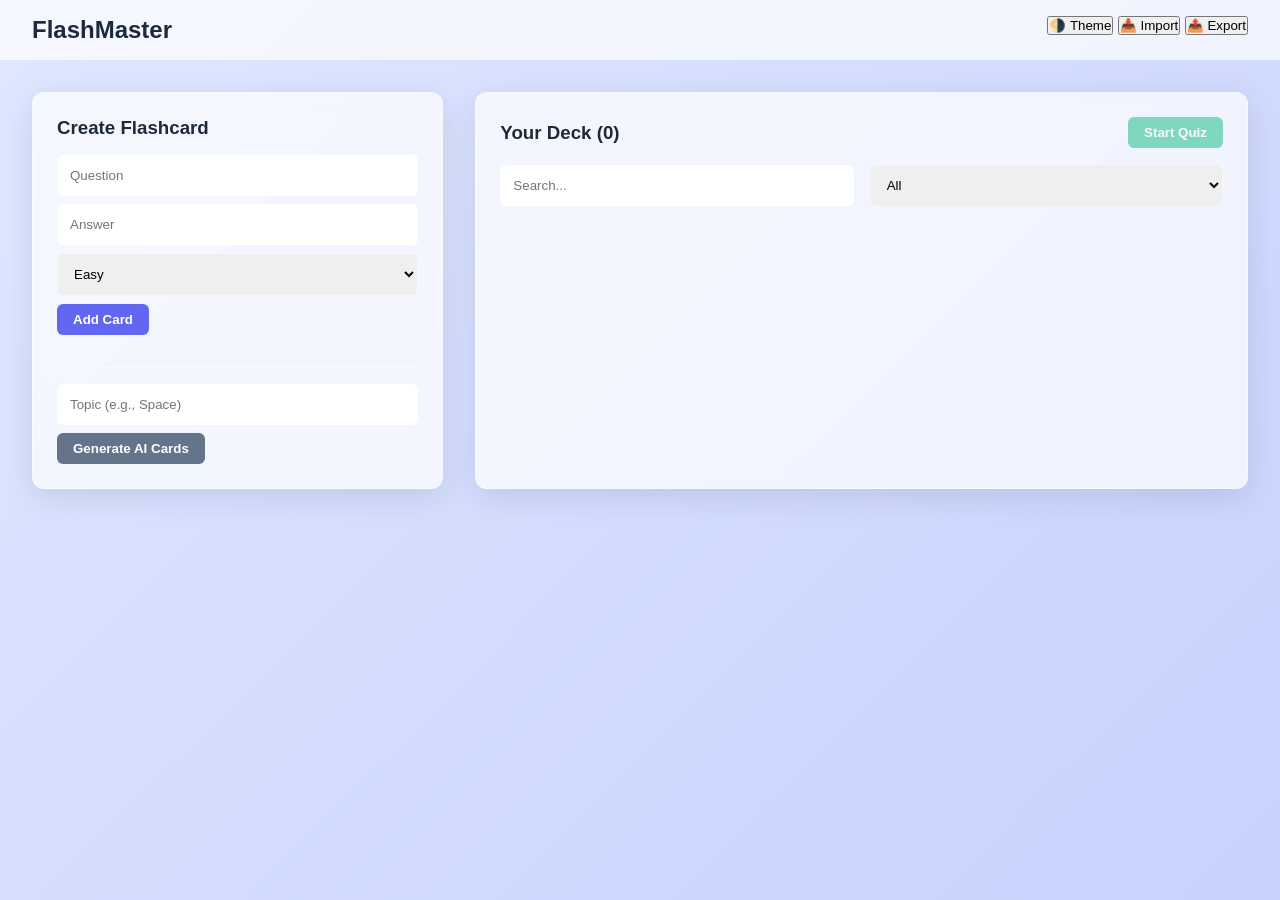
==== index.html @ 649449fb "Update flashcard generator project files" ====
<!DOCTYPE html>
<html lang="en" data-theme="light">
<head>
  <meta charset="UTF-8">
  <meta name="viewport" content="width=device-width, initial-scale=1.0">
  <title>AI Flashcards</title>
  <link rel="stylesheet" href="style.css">
</head>
<body>
  <nav class="glass-nav">
    <h2>FlashMaster</h2>
    <div class="actions">
      <button id="theme-btn">🌗 Theme</button>
      <input type="file" id="import-file" accept=".json" class="hidden">
      <button id="import-btn">📥 Import</button>
      <button id="export-btn">📤 Export</button>
    </div>
  </nav>

  <!-- EDIT MODE -->
  <section id="edit-mode">
    <div class="glass form-container">
      <h3>Create Flashcard</h3>
      <form id="card-form">
        <input type="text" id="q-input" placeholder="Question" required>
        <input type="text" id="a-input" placeholder="Answer" required>
        <select id="diff-input">
          <option value="easy">Easy</option><option value="medium">Medium</option><option value="hard">Hard</option>
        </select>
        <button type="submit" class="btn primary">Add Card</button>
      </form>
      <div class="ai-box">
        <input type="text" id="ai-topic" placeholder="Topic (e.g., Space)">
        <button id="ai-btn" class="btn secondary">Generate AI Cards</button>
      </div>
    </div>

    <div class="glass deck-container">
      <div class="deck-header">
        <h3>Your Deck (<span id="count">0</span>)</h3>
        <button id="start-btn" class="btn success" disabled>Start Quiz</button>
      </div>
      <div class="filters">
        <input type="text" id="search" placeholder="Search...">
        <select id="filter">
          <option value="all">All</option><option value="starred">Starred</option><option value="weak">Weak</option>
        </select>
      </div>
      <div id="deck-list" class="grid"></div>
    </div>
  </section>

  <!-- QUIZ MODE -->
  <section id="quiz-mode" class="hidden">
    <div class="glass quiz-container">
      <div class="quiz-head">
        <button id="exit-btn" class="btn danger">Exit</button>
        <span id="timer-display">No timer</span>
      </div>
      <div class="progress"><div class="fill" id="progress-fill"></div></div>
      <div class="scene">
        <div class="card" id="flashcard">
          <div class="face front">
            <h2 id="q-display">Q</h2>
            <p>Click to flip</p>
          </div>
          <div class="face back">
            <h2 id="a-display">A</h2>
          </div>
        </div>
      </div>
      <div id="quiz-actions" class="hidden quiz-actions">
        <button id="missed-btn" class="btn danger">Missed It</button>
        <button id="got-btn" class="btn success">Got It</button>
      </div>
      <label><input type="checkbox" id="timer-toggle"> 15s Timer</label>
    </div>
  </section>

  <!-- RESULTS MODE -->
  <section id="results-mode" class="hidden">
    <div class="glass results-container text-center">
      <h2>Quiz Complete!</h2>
      <h1 id="score-display">0 / 0</h1>
      <p id="accuracy-display">0% Accuracy</p>
      
      <div class="weak-cards">
        <h3>Cards to Review</h3>
        <ul id="weak-list"></ul>
      </div>
      <button id="restart-btn" class="btn primary">Restart</button>
      <button id="edit-btn" class="btn secondary">Back to Editor</button>
    </div>
  </section>

  <script src="script.js"></script>
</body>
</html>
---- style.css ----
:root {
  --bg: linear-gradient(135deg, #e0e7ff, #c7d2fe);
  --glass: rgba(255, 255, 255, 0.7);
  --glass-border: rgba(255, 255, 255, 0.5);
  --text: #1e293b; --primary: #6366f1; --success: #10b981; --danger: #ef4444;
}
[data-theme="dark"] {
  --bg: linear-gradient(135deg, #0f172a, #1e1b4b);
  --glass: rgba(15, 23, 42, 0.7);
  --glass-border: rgba(255, 255, 255, 0.1);
  --text: #f8fafc;
}

* { margin: 0; padding: 0; box-sizing: border-box; font-family: sans-serif; transition: background-color 0.3s, color 0.3s; }

body { background: var(--bg); color: var(--text); min-height: 100vh; padding-bottom: 2rem; }
.hidden { display: none !important; }
.text-center { text-align: center; }

/* Components */
.glass { background: var(--glass); backdrop-filter: blur(10px); border: 1px solid var(--glass-border); border-radius: 12px; padding: 1.5rem; box-shadow: 0 8px 32px rgba(0,0,0,0.1); }
.glass-nav { display: flex; justify-content: space-between; padding: 1rem 2rem; background: var(--glass); margin-bottom: 2rem; }
.btn { padding: 0.5rem 1rem; border-radius: 6px; border: none; font-weight: bold; cursor: pointer; color: white; transition: 0.2s; }
.btn:hover { opacity: 0.9; transform: scale(0.98); }
.btn:disabled { opacity: 0.5; cursor: not-allowed; }
.primary { background: var(--primary); } .success { background: var(--success); } .danger { background: var(--danger); }
.secondary { background: #64748b; }

/* Layout */
#edit-mode { display: flex; gap: 2rem; padding: 0 2rem; flex-wrap: wrap; }
.form-container { flex: 1; min-width: 300px; display: flex; flex-direction: column; gap: 1rem; }
.deck-container { flex: 2; min-width: 300px; }
input, select { padding: 0.75rem; border-radius: 6px; border: 1px solid var(--glass-border); width: 100%; margin-bottom: 0.5rem; }
.deck-header, .filters, .quiz-head { display: flex; justify-content: space-between; gap: 1rem; margin-bottom: 1rem; align-items: center; }
.grid { display: grid; grid-template-columns: repeat(auto-fill, minmax(200px, 1fr)); gap: 1rem; max-height: 60vh; overflow-y: auto; padding-right: 0.5rem; }
.ai-box { margin-top: 1rem; border-top: 1px solid var(--glass-border); padding-top: 1rem; }

/* Deck Item */
.deck-item { background: var(--glass); padding: 1rem; border-radius: 8px; border-left: 4px solid var(--primary); display: flex; flex-direction: column; }
.deck-item h4 { margin-bottom: 0.5rem; }
.deck-item p { flex: 1; margin-bottom: 0.5rem; }
.deck-actions { display: flex; justify-content: space-between; margin-top: 0.5rem;}
.icon-btn { background: none; border: none; font-size: 1.2rem; cursor: pointer; color: var(--text); }

/* Quiz Scene */
.quiz-container { max-width: 600px; margin: 0 auto; display: flex; flex-direction: column; gap: 1rem; }
.progress { height: 8px; background: rgba(0,0,0,0.1); border-radius: 4px; overflow: hidden; }
.fill { height: 100%; background: var(--primary); width: 0%; transition: width 0.3s ease; }
.scene { perspective: 1000px; height: 350px; width: 100%; cursor: pointer; }
.card { width: 100%; height: 100%; position: relative; transition: transform 0.6s cubic-bezier(0.4, 0.2, 0.2, 1); transform-style: preserve-3d; }
.card.flipped { transform: rotateY(180deg); }
.face { position: absolute; width: 100%; height: 100%; backface-visibility: hidden; background: var(--glass); color: var(--text); border-radius: 12px; display: flex; flex-direction: column; justify-content: center; align-items: center; padding: 2rem; text-align: center; box-shadow: 0 4px 15px rgba(0,0,0,0.1); border: 1px solid var(--glass-border); }
.back { transform: rotateY(180deg); border: 2px solid var(--primary); }
.quiz-actions { display: flex; justify-content: center; gap: 1rem; margin-top: 1rem; }

/* Results */
.results-container { max-width: 500px; margin: 0 auto; display: flex; flex-direction: column; gap: 1.5rem; }
.weak-cards ul { list-style-position: inside; text-align: left; }
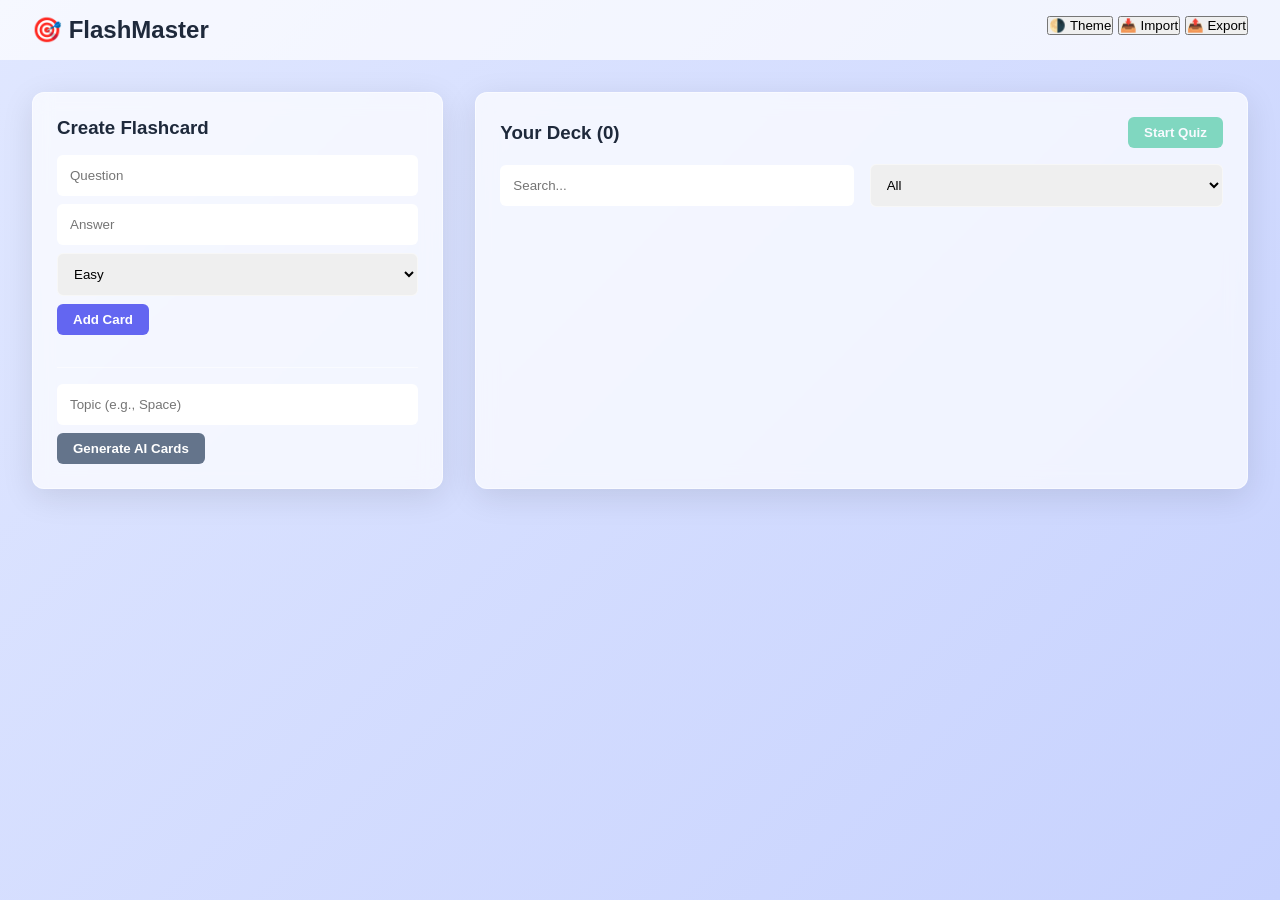
==== commit f75b90cf: "Add complete Flashcard Generator project with lab report" ====
--- a/index.html
+++ b/index.html
@@ -3,12 +3,12 @@
 <head>
   <meta charset="UTF-8">
   <meta name="viewport" content="width=device-width, initial-scale=1.0">
-  <title>AI Flashcards</title>
+  <title>FlashMaster - Flashcard Generator</title>
   <link rel="stylesheet" href="style.css">
 </head>
 <body>
   <nav class="glass-nav">
-    <h2>FlashMaster</h2>
+    <h2>🎯 FlashMaster</h2>
     <div class="actions">
       <button id="theme-btn">🌗 Theme</button>
       <input type="file" id="import-file" accept=".json" class="hidden">
@@ -62,16 +62,20 @@
         <div class="card" id="flashcard">
           <div class="face front">
             <h2 id="q-display">Q</h2>
-            <p>Click to flip</p>
+            <p style="opacity: 0.6; font-size: 0.9rem;">Type your answer below</p>
           </div>
           <div class="face back">
             <h2 id="a-display">A</h2>
           </div>
         </div>
       </div>
-      <div id="quiz-actions" class="hidden quiz-actions">
-        <button id="missed-btn" class="btn danger">Missed It</button>
-        <button id="got-btn" class="btn success">Got It</button>
+      <div id="quiz-input-area" class="quiz-actions">
+        <input type="text" id="user-answer" placeholder="Type your answer here..." style="margin-bottom: 0; flex: 1;" autocomplete="off">
+        <button id="submit-answer-btn" class="btn primary">Check</button>
+      </div>
+      <div id="quiz-next-area" class="hidden quiz-actions" style="justify-content: space-between; width: 100%;">
+        <p id="feedback-msg" style="font-weight:bold; align-self: center; margin: 0;"></p>
+        <button id="next-btn" class="btn secondary">Next Question ➔</button>
       </div>
       <label><input type="checkbox" id="timer-toggle"> 15s Timer</label>
     </div>
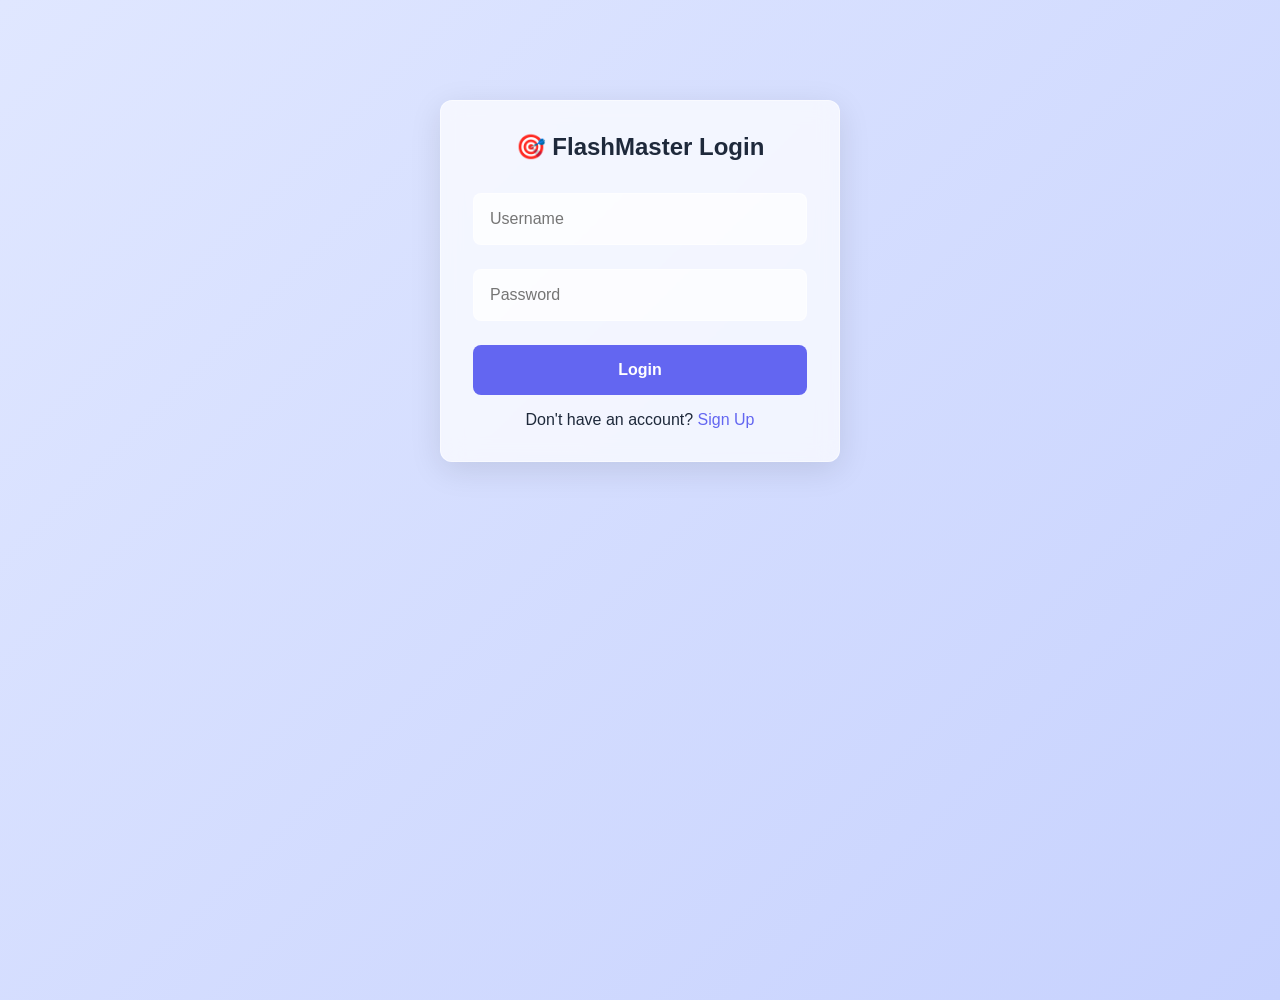
==== commit 3c3fe074: "Add complete authentication system with login, signup, and user management - Add login.html with sec" ====
--- a/index.html
+++ b/index.html
@@ -9,11 +9,15 @@
 <body>
   <nav class="glass-nav">
     <h2>🎯 FlashMaster</h2>
+    <div class="user-info">
+      <span id="user-display">Welcome, User</span>
+    </div>
     <div class="actions">
       <button id="theme-btn">🌗 Theme</button>
       <input type="file" id="import-file" accept=".json" class="hidden">
       <button id="import-btn">📥 Import</button>
       <button id="export-btn">📤 Export</button>
+      <button id="logout-btn" class="btn danger">🚪 Logout</button>
     </div>
   </nav>
 
@@ -97,6 +101,12 @@
     </div>
   </section>
 
+  <script>
+    // Check authentication
+    if (!localStorage.getItem('currentUser')) {
+      window.location.href = 'login.html';
+    }
+  </script>
   <script src="script.js"></script>
 </body>
 </html>
--- a/style.css
+++ b/style.css
@@ -19,7 +19,28 @@
 
 /* Components */
 .glass { background: var(--glass); backdrop-filter: blur(10px); border: 1px solid var(--glass-border); border-radius: 12px; padding: 1.5rem; box-shadow: 0 8px 32px rgba(0,0,0,0.1); }
-.glass-nav { display: flex; justify-content: space-between; padding: 1rem 2rem; background: var(--glass); margin-bottom: 2rem; }
+.glass-nav {
+  display: flex;
+  justify-content: space-between;
+  align-items: center;
+  padding: 1rem 2rem;
+  background: var(--glass);
+  margin-bottom: 2rem;
+}
+
+.user-info {
+  color: var(--text);
+  font-weight: bold;
+  padding: 0.5rem 1rem;
+  background: rgba(255, 255, 255, 0.1);
+  border-radius: 6px;
+}
+
+.actions {
+  display: flex;
+  gap: 0.5rem;
+  align-items: center;
+}
 .btn { padding: 0.5rem 1rem; border-radius: 6px; border: none; font-weight: bold; cursor: pointer; color: white; transition: 0.2s; }
 .btn:hover { opacity: 0.9; transform: scale(0.98); }
 .btn:disabled { opacity: 0.5; cursor: not-allowed; }
